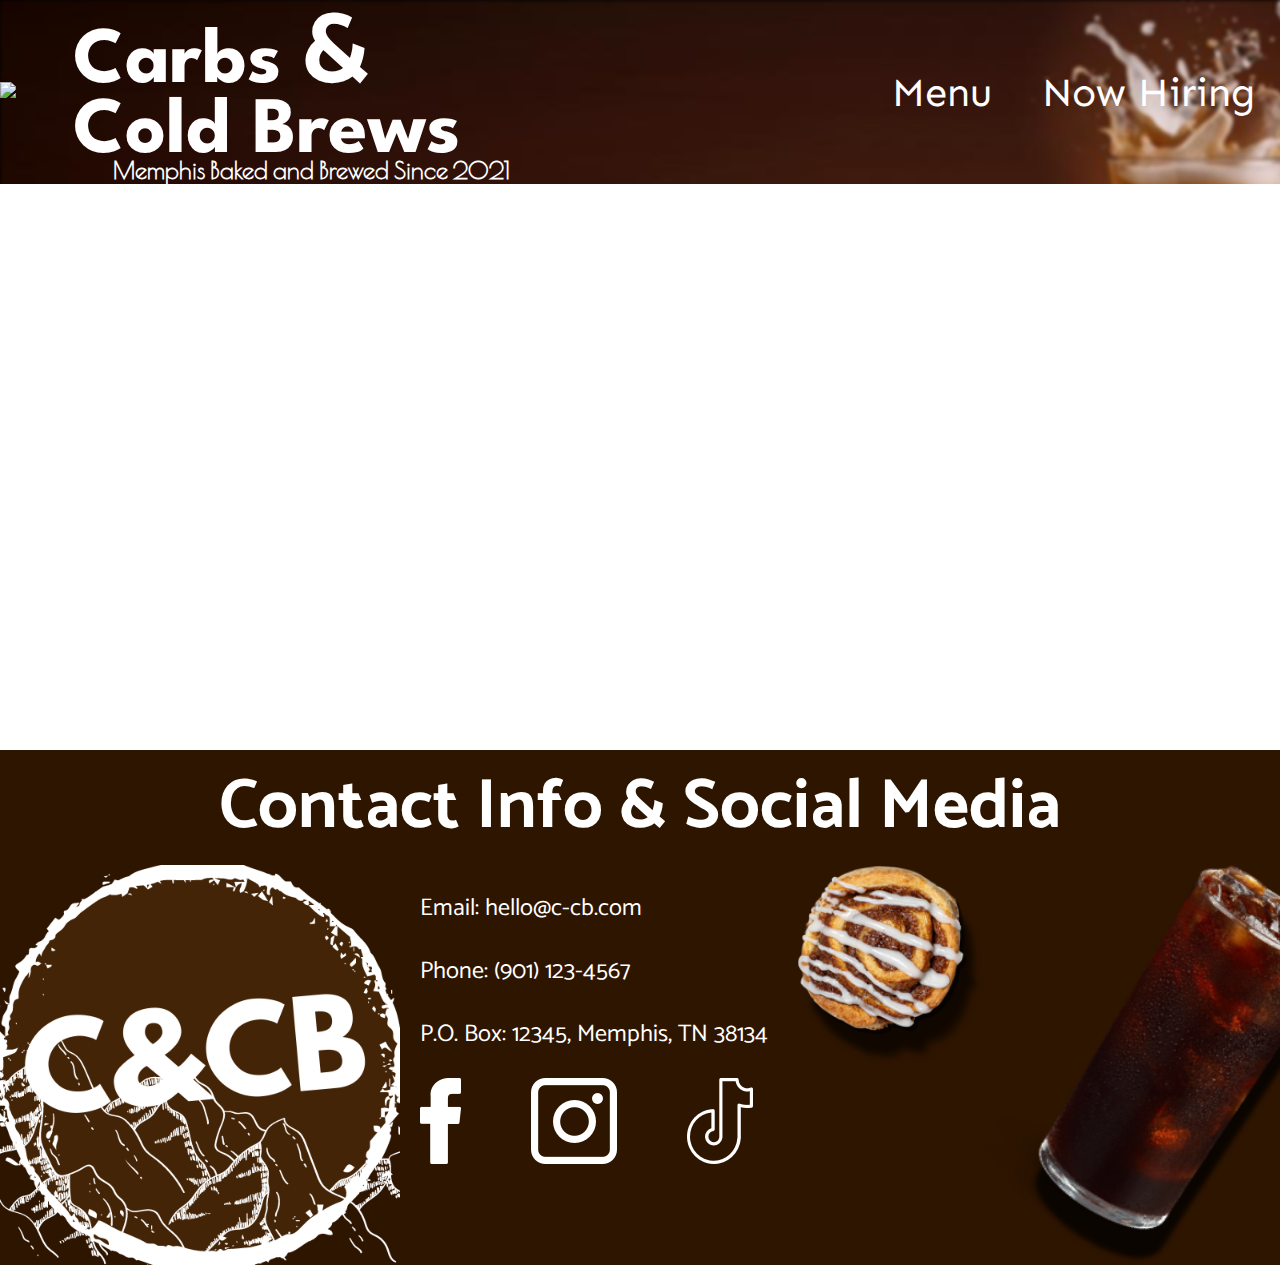
==== job-form-submit-page.html @ 3aa4ef34 "Add files via upload" ====
<!DOCTYPE html>
<html>
<head>
	<meta charset="utf-8">
	<title>Carbs & Cold Brews</title>
	<link rel="stylesheet" type="text/css" href="job-form-submit-page.css">
	<link rel="preconnect" href="https://fonts.googleapis.com">
	<link rel="preconnect" href="https://fonts.gstatic.com" crossorigin>
	<link href="https://fonts.googleapis.com/css2?family=Catamaran:wght@900&family=Poiret+One&family=Sen&family=Spartan:wght@400;900&display=swap" rel="stylesheet">
	<link rel="preconnect" href="https://fonts.googleapis.com">
	<link rel="preconnect" href="https://fonts.gstatic.com" crossorigin>
	<link href="https://fonts.googleapis.com/css2?family=Quicksand&display=swap" rel="stylesheet">

</head>
<body>
	<!-- You can remove anything you don't need from here -->
	<header>
		<a href="index.html"><img src="C&CB-Transparent-White.png" id="logo"></a>
		<div class="header-content">
			<h1 class="carb">Carbs <span id="and">&</span></h1>
			<h1 class="cb">Cold Brews</h1>
			<h6 class="tagline">Memphis Baked and Brewed Since 2021</h6>
		</div>
		<nav>
			<ul>
				<li><a href="menu.html">Menu</a></li>
				<li><a href="now-hiring.html">Now Hiring</a></li>
			</ul>
		</nav>
	</header>

		<div class="appreciation">
			<h2 id="thx">Thank You!</h2>
			<h3 id="apprctn-prgrph">We appreciate your willingness to work for our business. We will let you know if you're eligible in due time. You will recieve an email and a text message when we reach our decision. Please recommend Carbs & Cold Brews to your friends and family.</h3>


		</div>


	<footer>
		<h3 class="cntct-scl">Contact Info & Social Media</h3>
		<div class="img-cnct-scls">
			<img class="logo-cntct" src="C&CB-Transparent-white-footer.png">
			<div id="cncts">
				<p class="cnct-nf">Email: hello@c-cb.com</p>
				<p class="cnct-nf">Phone: (901) 123-4567</p>
				<p class="cnct-nf">P.O. Box: 12345, Memphis, TN 38134</p>
				<div class="scl-mds">
					<a href="https://facebook.com">
						<img class="fb" src="facebook-trans.png">
					</a>
					<a href="https://www.instagram.com">
						<img class="inst" src="insta-trans.png">
					</a>
					<a href="https://www.tiktok.com">
						<img class="tktk" src="tiktok-trans.png">
					</a>
				</div>
			</div>
				<div class="ftr-pics">
					<img class="cmn-rl" src="cinnamon-roll-trans.png">
					<img class="cfe" src="iced-coffee-trans.png">
				</div>
			</div>
		
	</footer>
	<script src="slideshow.js"></script>

</body>
</html>
---- job-form-submit-page.css ----
body {
	margin:  0;
	padding:  0;
	box-sizing:  border-box;
	background-image: url("ccb-blur-back.png");
	background-attachment: blur;
}

header {
	background-image: url("headerback.png");
	background-repeat: no-repeat;
	display: flex;
	align-items: center;
	justify-content: space-between;
}

.tagline {
	margin-top: -2%;
	padding-left: 40px;
	margin-right: 200px;
}

.carb {
	margin-top: -4%;
	margin-right: 200px;
}

.cb {
	margin-top: -40px;
	margin-right: 200px;
}

#and {
	font-family: Catamaran;
	font-size: 100px;
	margin-right: 200px;
}

/* Put your CSS Styles Below this Line */
#logo {
	justify-content: left;
	padding: 0;
	margin-top: -1px;
	transition: ease-out .4s;
}

#logo:hover {
	transition: ease-in .4s;
	animation-name: logo;
	animation-duration: 2s;
	animation-iteration-count: infinite;
}

.header-content {
	align-self: flex-end;
}

header nav ul {
	display: flex;
}

header nav ul li {

}

header nav ul li a {
	color:  #ffffff;
	text-decoration:  none;
	transition: ease-out .4s;
	border-radius: 25px;
}

header nav ul li a:hover {
	color: #2E1906;
	transition: all ease .4s;
	background-color: #ffffff;
	padding: 4px 10px;
	margin: 0;
	border-radius: 25px;
}


h1 {
	font-family: Spartan, sans-serif;
	font-style: Black;
	font-size: 80px;
	margin: 0px;
	color: #ffffff;
	padding: 0;
}

h2 {

}

h3 {

}

h4 {

}

h5 {

}

h6 {
	font-family: Poiret One;
	font-size: 24px;
	margin: 0;
	padding: 0;
	color: #ffffff;
}

li {
	list-style: none;
	font-family: Sen;
	font-style: Regular;
	font-size: 40px;
	color: #ffffff;
	padding: 25px;
}

#thx {
	font-size: 100px;
	color: #ffffff;
	font-family: Spartan;
	text-decoration: underline;
	display: flex;
	justify-content: center;
	margin: 0 auto;
	padding-top: 5%;
	padding-bottom: 5%;

}

#apprctn-prgrph {
	color: #ffffff;
	font-size: 40px;
	text-align: center;
	font-family: Quicksand;
	display: flex;
	justify-content: center;
	max-width: 95%;
	margin: 0 auto;
	padding-top: 2.5%;
	padding-bottom: 5%;
}



footer {
	background-color: #2E1500;
}

.logo-cntct {
	width: 400px;
}

.cntct-scl {
	font-family: Catamaran;
	color: #ffffff;
	font-size: 70px;
	text-align: center;
	padding: 0;
	margin: 0;
}

.img-cnct-scls {
	display: flex;
}

#cncts {
	flex-direction: column;
	padding-left: 20px;
	padding-top: 0;
	padding-bottom: 0;
	padding-right: 0;
}

.cnct-nf {
	font-family: Catamaran;
	color: #ffffff;
	font-size: 24px;
	text-align: left;
}

.scl-mds {
	display: flex;
	justify-content: space-between;
}

.scl-mds img {
	margin-right:  15px;
}

.ftr-pics {
 display: flex;
}

.cmn-rl {
	padding: 0;
	max-height: 50%;
	margin-left: 30px;
}

.cfe {
 padding: 0;
 max-height: 100%;
 margin: 0;
}

@keyframes logo {
	0% {filter: none}
	50% {filter: brightness(150%)}
	100% {filter: none}
}
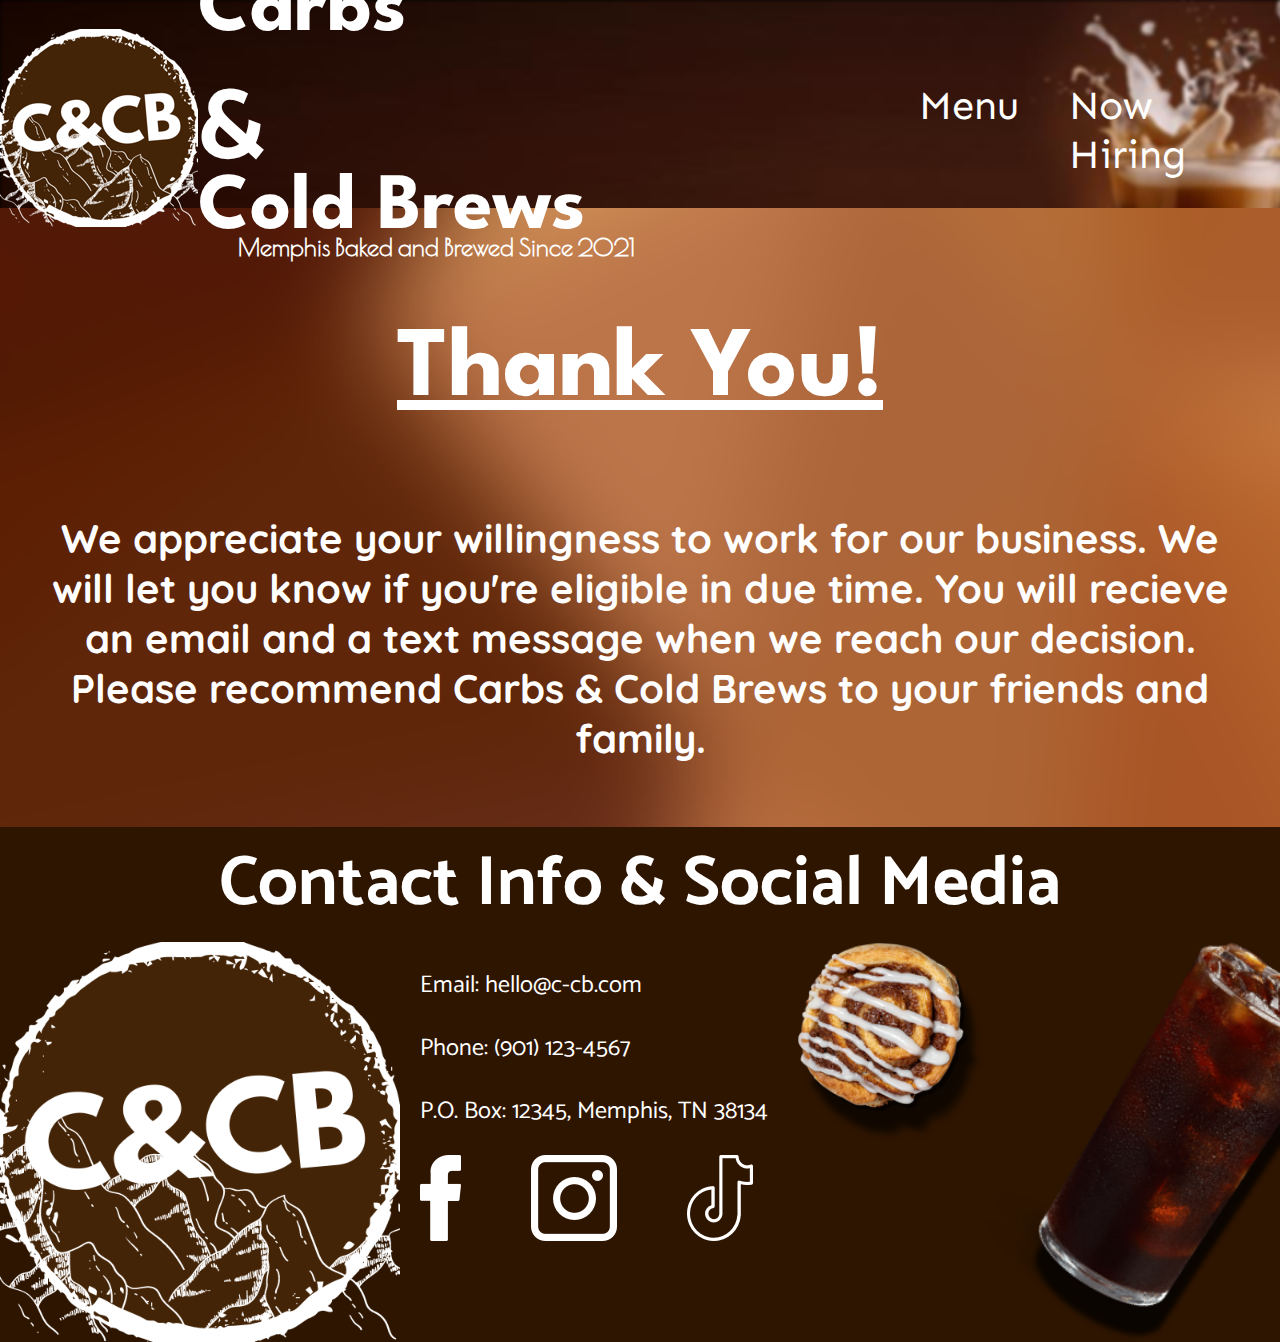
==== commit f44299aa: "Add files via upload" ====
--- a/job-form-submit-page.html
+++ b/job-form-submit-page.html
@@ -15,7 +15,7 @@
 <body>
 	<!-- You can remove anything you don't need from here -->
 	<header>
-		<a href="index.html"><img src="C&CB-Transparent-White.png" id="logo"></a>
+		<a href="index.html"><img src="ccb-transparent-white.png" id="logo"></a>
 		<div class="header-content">
 			<h1 class="carb">Carbs <span id="and">&</span></h1>
 			<h1 class="cb">Cold Brews</h1>
@@ -40,7 +40,7 @@
 	<footer>
 		<h3 class="cntct-scl">Contact Info & Social Media</h3>
 		<div class="img-cnct-scls">
-			<img class="logo-cntct" src="C&CB-Transparent-white-footer.png">
+			<img class="logo-cntct" src="ccb-transparent-white-footer.png">
 			<div id="cncts">
 				<p class="cnct-nf">Email: hello@c-cb.com</p>
 				<p class="cnct-nf">Phone: (901) 123-4567</p>
